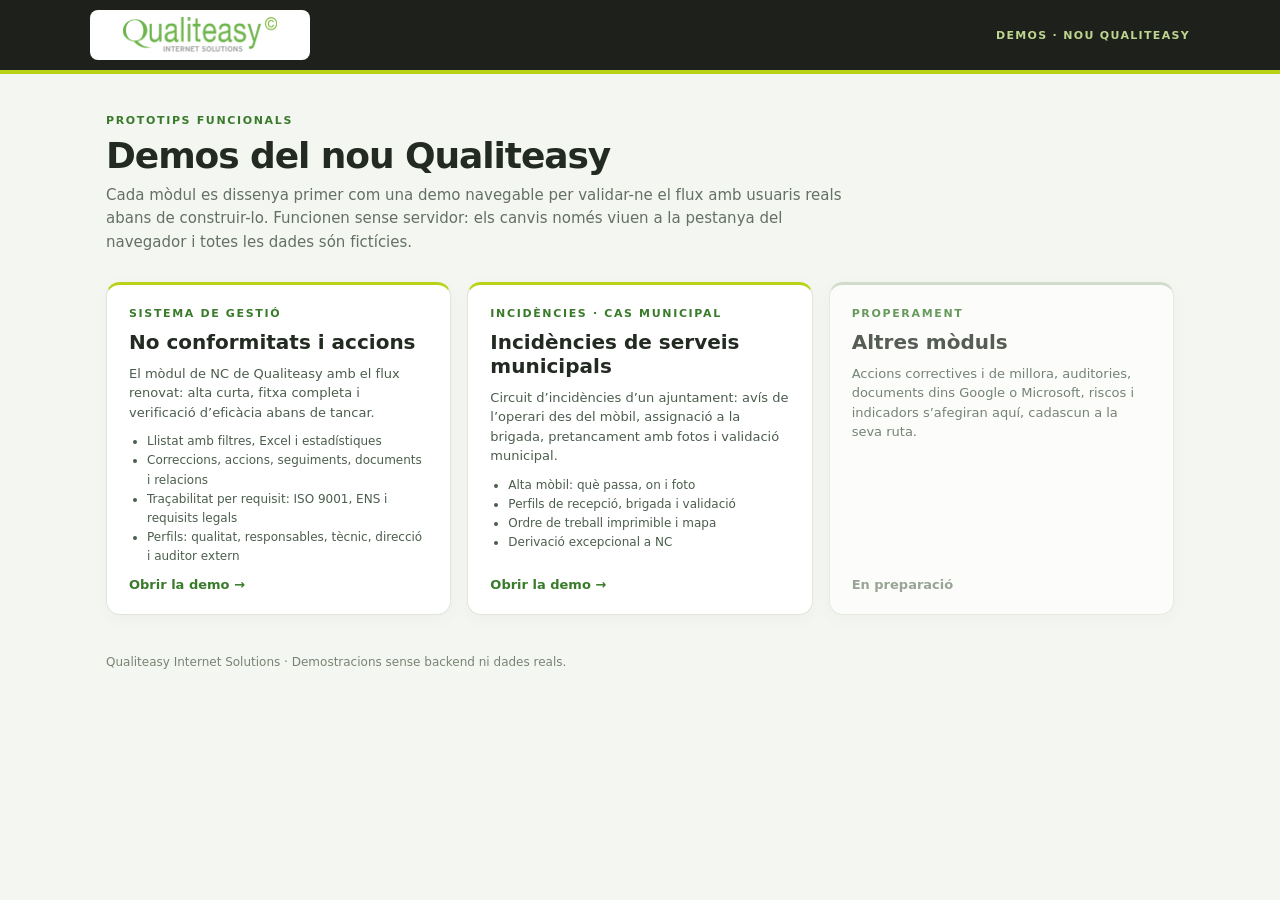
==== index.html @ 84e3240a "Demos del nou Qualiteasy: portada, no conformitats i incidències - /no-conformitats/: mòdul de NC i " ====
<!doctype html>
<html lang="ca"><head><meta charset="utf-8"><meta name="viewport" content="width=device-width,initial-scale=1"><meta name="theme-color" content="#1d201b"><title>Demos · Qualiteasy</title>
<style>
:root{font-family:Inter,system-ui,-apple-system,"Segoe UI",sans-serif;color:#222a22;background:#f4f6f1;--ink:#1d201b;--green:#397b2b;--lime:#b8d317;--line:#e0e6da;--muted:#647064}
*{box-sizing:border-box}body{margin:0;background:#f4f6f1}
header{background:var(--ink);border-bottom:4px solid var(--lime);padding:10px max(16px,calc((100vw - 1100px)/2));display:flex;align-items:center;justify-content:space-between;gap:16px}
.logo{display:flex;align-items:center;width:220px;height:50px;padding:7px 10px;background:#fff;border-radius:8px}.logo img{width:100%;height:100%;object-fit:contain}
.env{color:#bdd58e;font-size:11px;letter-spacing:.12em;font-weight:750}
main{max-width:1100px;margin:auto;padding:40px 16px}
.eyebrow{color:var(--green);font-size:11px;font-weight:800;letter-spacing:.15em}
h1{font-size:36px;letter-spacing:-.03em;margin:8px 0}
.intro{color:var(--muted);font-size:15px;line-height:1.55;max-width:760px;margin:0 0 28px}
.cards{display:grid;grid-template-columns:repeat(auto-fit,minmax(300px,1fr));gap:16px}
.card{background:white;border:1px solid var(--line);border-top:3px solid var(--lime);border-radius:14px;padding:22px;display:flex;flex-direction:column;gap:10px;text-decoration:none;color:inherit;box-shadow:0 4px 18px #20301b08}
.card:hover,.card:focus{border-color:#a8ca67;outline:none;box-shadow:0 6px 24px #20301b14}
.card h2{font-size:20px;margin:0}.card p{margin:0;font-size:13px;line-height:1.5;color:#4b5d4d}
.card ul{margin:0;padding-left:18px;font-size:12px;line-height:1.6;color:#4b5d4d}
.open{margin-top:auto;font-weight:750;color:var(--green);font-size:13px}
.soon{border-top-color:#c9d3c1;opacity:.75}.soon .open{color:#7a8976}
footer{max-width:1100px;margin:0 auto;padding:0 16px 32px;font-size:12px;color:#788473}
@media(max-width:520px){h1{font-size:28px}.logo{width:170px;height:42px}.env{font-size:9px}}
</style></head>
<body>
<header><span class="logo"><img src="./assets/qualiteasy-logo.png" alt="Qualiteasy"></span><span class="env">DEMOS · NOU QUALITEASY</span></header>
<main>
  <div class="eyebrow">PROTOTIPS FUNCIONALS</div>
  <h1>Demos del nou Qualiteasy</h1>
  <p class="intro">Cada mòdul es dissenya primer com una demo navegable per validar-ne el flux amb usuaris reals abans de construir-lo. Funcionen sense servidor: els canvis només viuen a la pestanya del navegador i totes les dades són fictícies.</p>
  <div class="cards">
    <a class="card" href="./no-conformitats/">
      <div class="eyebrow">SISTEMA DE GESTIÓ</div>
      <h2>No conformitats i accions</h2>
      <p>El mòdul de NC de Qualiteasy amb el flux renovat: alta curta, fitxa completa i verificació d’eficàcia abans de tancar.</p>
      <ul><li>Llistat amb filtres, Excel i estadístiques</li><li>Correccions, accions, seguiments, documents i relacions</li><li>Traçabilitat per requisit: ISO 9001, ENS i requisits legals</li><li>Perfils: qualitat, responsables, tècnic, direcció i auditor extern</li></ul>
      <span class="open">Obrir la demo →</span>
    </a>
    <a class="card" href="./incidents/">
      <div class="eyebrow">INCIDÈNCIES · CAS MUNICIPAL</div>
      <h2>Incidències de serveis municipals</h2>
      <p>Circuit d’incidències d’un ajuntament: avís de l’operari des del mòbil, assignació a la brigada, pretancament amb fotos i validació municipal.</p>
      <ul><li>Alta mòbil: què passa, on i foto</li><li>Perfils de recepció, brigada i validació</li><li>Ordre de treball imprimible i mapa</li><li>Derivació excepcional a NC</li></ul>
      <span class="open">Obrir la demo →</span>
    </a>
    <div class="card soon">
      <div class="eyebrow">PROPERAMENT</div>
      <h2>Altres mòduls</h2>
      <p>Accions correctives i de millora, auditories, documents dins Google o Microsoft, riscos i indicadors s’afegiran aquí, cadascun a la seva ruta.</p>
      <span class="open">En preparació</span>
    </div>
  </div>
</main>
<footer>Qualiteasy Internet Solutions · Demostracions sense backend ni dades reals.</footer>
</body></html>
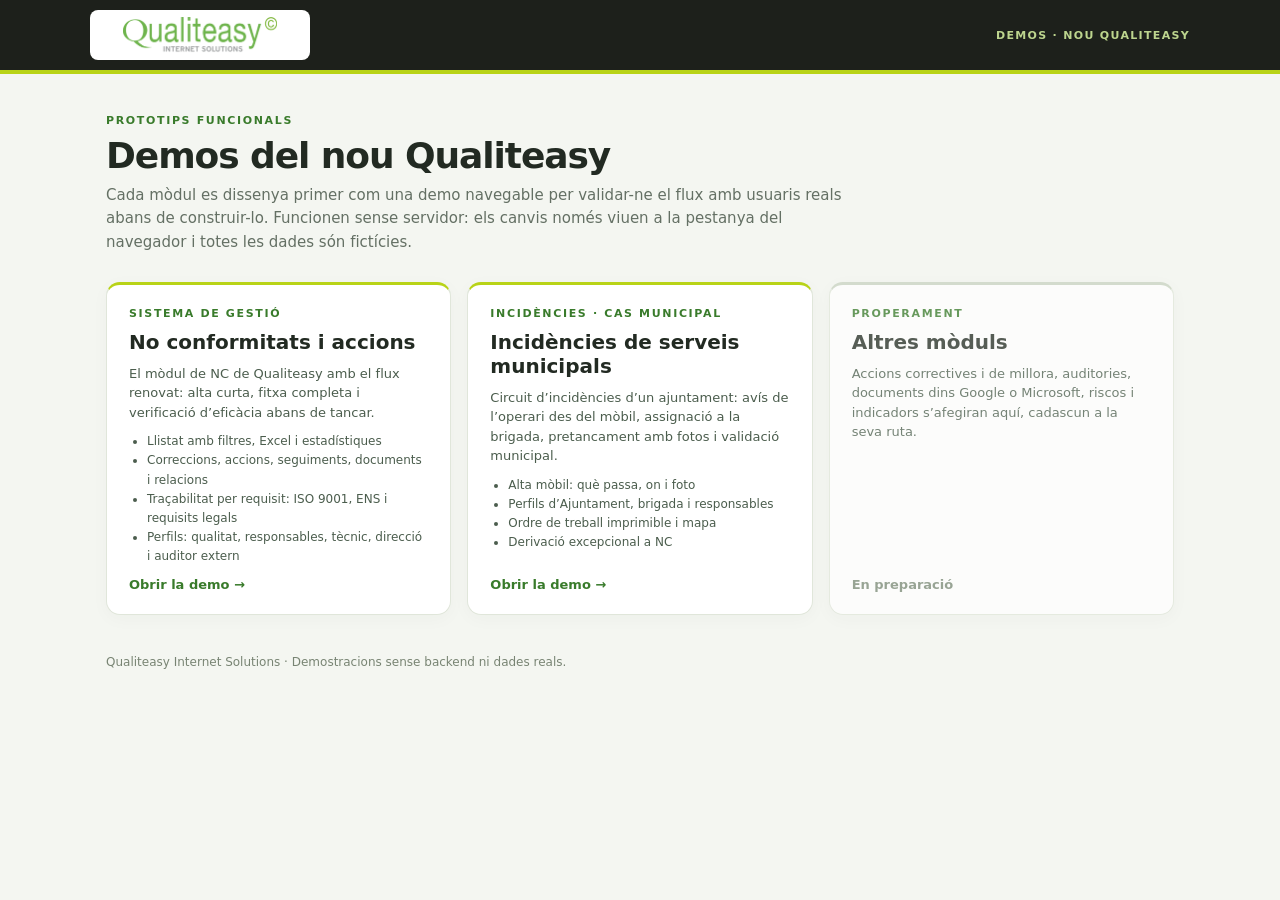
==== commit 9e194b57: "Incidències: canvis de la revisió de la Marta Un sol perfil Ajuntament (registra, assigna i valida)," ====
--- a/index.html
+++ b/index.html
@@ -38,7 +38,7 @@
       <div class="eyebrow">INCIDÈNCIES · CAS MUNICIPAL</div>
       <h2>Incidències de serveis municipals</h2>
       <p>Circuit d’incidències d’un ajuntament: avís de l’operari des del mòbil, assignació a la brigada, pretancament amb fotos i validació municipal.</p>
-      <ul><li>Alta mòbil: què passa, on i foto</li><li>Perfils de recepció, brigada i validació</li><li>Ordre de treball imprimible i mapa</li><li>Derivació excepcional a NC</li></ul>
+      <ul><li>Alta mòbil: què passa, on i foto</li><li>Perfils d’Ajuntament, brigada i responsables</li><li>Ordre de treball imprimible i mapa</li><li>Derivació excepcional a NC</li></ul>
       <span class="open">Obrir la demo →</span>
     </a>
     <div class="card soon">
